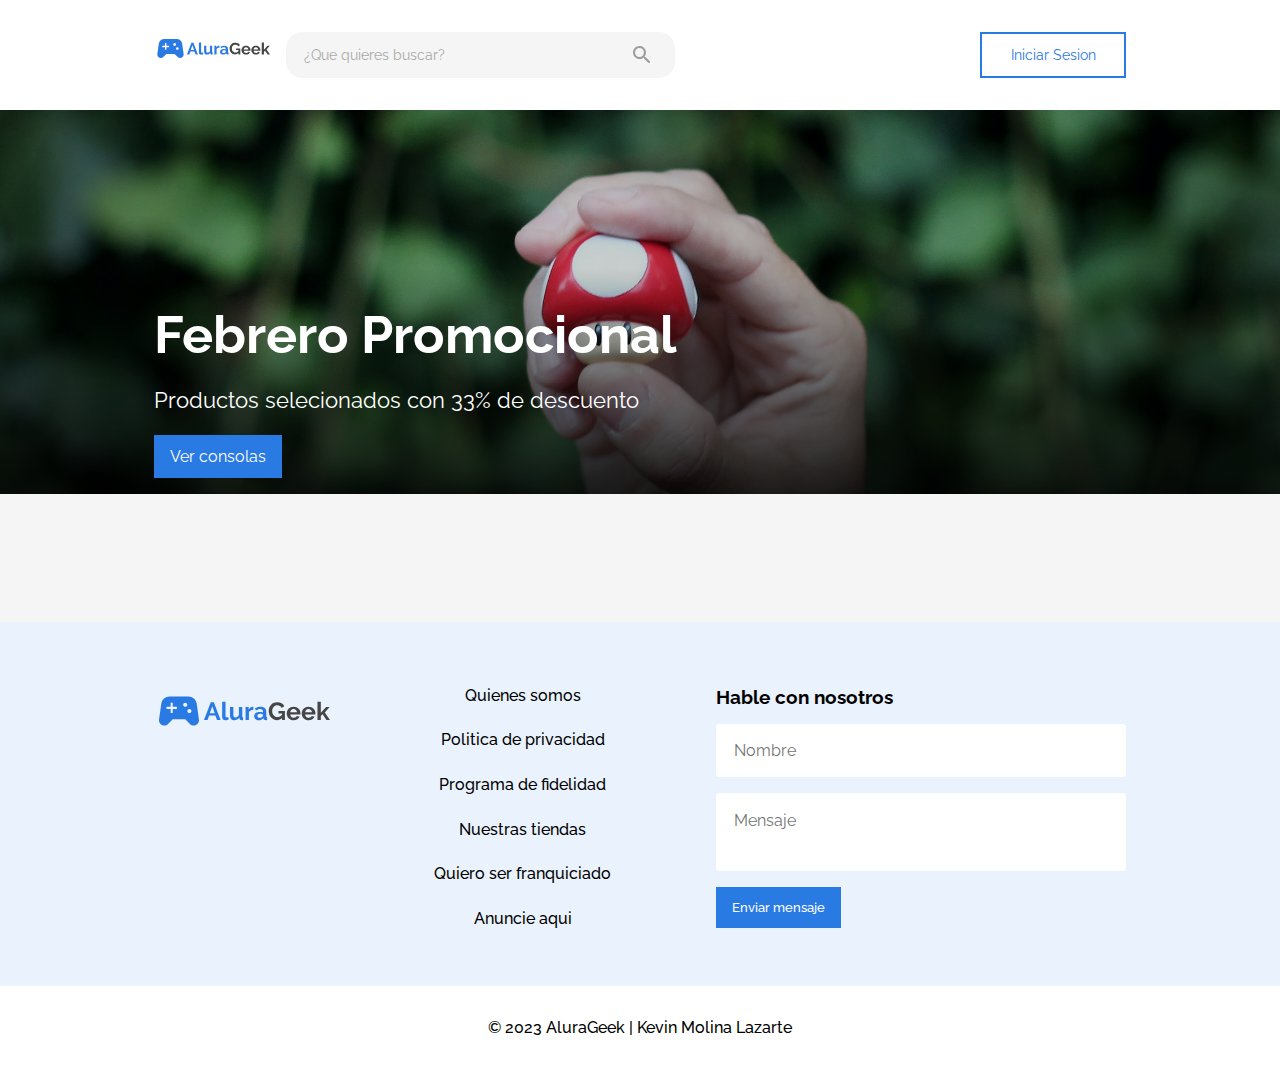
==== index.html @ e0d13611 "Acabamos el Front-End" ====
<!DOCTYPE html>
<html lang="es">

<head>
    <meta charset="UTF-8">
    <meta name="viewport" content="width=device-width, initial-scale=1.0">
    <link rel="icon" href="./img/icon.svg">
    <!-- Google fonts -->
    <link rel="preconnect" href="https://fonts.googleapis.com">
    <link rel="preconnect" href="https://fonts.gstatic.com" crossorigin>
    <link href="https://fonts.googleapis.com/css2?family=Raleway:wght@400;500;600;700&display=swap" rel="stylesheet">
    <!-- Styles css -->
    <link rel="stylesheet" href="./css/index/style.css">
    <title>AluraGeek</title>
</head>

<body>
    <header class="header flex">
        <div class="header__logo">
            <a href="./index.html"><img class="logo__img" src="./img/logo.svg" alt="logo"></a>
        </div>
        <div class="header__register flex">
            <a class="register__item" href="./login.html">Iniciar Sesion</a>
        </div>
        <form class="header__search flex">
            <input class="search__input" type="search" placeholder="¿Que quieres buscar?">
            <div class="search__btn flex">
                <input class="btn__input" type="submit" value="">
                <img class="btn__img" src="./img/search.svg" alt="search">
            </div>
        </form>
    </header>
    <main>
        <section class="banner">
            <article class="banner__item flex-column">
                <div class="item__title flex">
                    <h2 class="">Febrero Promocional</h2>
                </div>
                <p class="item__description">Productos selecionados con 33% de descuento</p>
                <a href="./product.html?id=9" class="item__link">Ver consolas</a>
            </article>
        </section>
        <section id="gallery" class="gallery flex-column">
<!--             <div class="gallery__section">
                <div class="section__header flex">
                    <h2 class="header__title">Star Wars</h2>
                    <a class="header__link" href="./products.html">Ver todo</a>
                </div>
                <div class="section__products grid">
                    <article class="product">
                        <div class="product__img">
                            <img src="./img/star-wars/taza.png" alt="taza">
                        </div>
                        <p class="product__title">Taza Stormtrooper</p>
                        <p class="product__price">$66</p>
                        <a href="" class="product__link">Ver producto</a>
                    </article>
                    <article class="product">
                        <div class="product__img">
                            <img src="./img/star-wars/darth-vader.png" alt="figuras">
                        </div>
                        <p class="product__title">Figuras de Darth Vader</p>
                        <p class="product__price">$57</p>
                        <a href="" class="product__link">Ver producto</a>
                    </article>
                    <article class="product">
                        <div class="product__img">
                            <img src="./img/star-wars/doll.png" alt="doll">
                        </div>
                        <p class="product__title">Muñeco Yoda</p>
                        <p class="product__price">$35</p>
                        <a href="" class="product__link">Ver producto</a>
                    </article>
                    <article class="product">
                        <div class="product__img">
                            <img src="./img/star-wars/traje.png" alt="traje">
                        </div>
                        <p class="product__title">Traje Stormtrooper</p>
                        <p class="product__price">$120</p>
                        <a href="" class="product__link">Ver producto</a>
                    </article>
                    <article class="product">
                        <div class="product__img">
                            <img src="./img/star-wars/yoda.png" alt="traje">
                        </div>
                        <p class="product__title">Yoda</p>
                        <p class="product__price">$20</p>
                        <a href="" class="product__link">Ver producto</a>
                    </article>
                    <article class="product">
                        <div class="product__img">
                            <img src="./img/star-wars/palpatine.png" alt="traje">
                        </div>
                        <p class="product__title">Traje Palpatine</p>
                        <p class="product__price">$150</p>
                        <a href="" class="product__link">Ver producto</a>
                    </article>
                </div>
            </div>
            <div class="gallery__section">
                <div class="section__header flex">
                    <h2 class="header__title">Consolas</h2>
                    <a class="header__link" href="./products.html">Ver todo</a>
                </div>
                <div class="section__products grid">
                    <article class="product">
                        <div class="product__img">
                            <img src="./img/consolas/mando.png" alt="taza">
                        </div>
                        <p class="product__title">Mando Xbox</p>
                        <p class="product__price">$50</p>
                        <a href="" class="product__link">Ver producto</a>
                    </article>
                    <article class="product">
                        <div class="product__img">
                            <img src="./img/consolas/ps5.png" alt="figuras">
                        </div>
                        <p class="product__title">Play Station 5</p>
                        <p class="product__price">$460</p>
                        <a href="" class="product__link">Ver producto</a>
                    </article>
                    <article class="product">
                        <div class="product__img">
                            <img src="./img/consolas/nes.png" alt="doll">
                        </div>
                        <p class="product__title">Consola Nintendo NES</p>
                        <p class="product__price">$240</p>
                        <a href="" class="product__link">Ver producto</a>
                    </article>
                    <article class="product">
                        <div class="product__img">
                            <img src="./img/consolas/switch.png" alt="traje">
                        </div>
                        <p class="product__title">Nintendo Switch</p>
                        <p class="product__price">$420</p>
                        <a href="" class="product__link">Ver producto</a>
                    </article>
                    <article class="product">
                        <div class="product__img">
                            <img src="./img/consolas/xbox.png" alt="traje">
                        </div>
                        <p class="product__title">Xbox</p>
                        <p class="product__price">$400</p>
                        <a href="" class="product__link">Ver producto</a>
                    </article>
                    <article class="product">
                        <div class="product__img">
                            <img src="./img/consolas/game-boy.png" alt="traje">
                        </div>
                        <p class="product__title">Game Boy</p>
                        <p class="product__price">$999</p>
                        <a href="" class="product__link">Ver producto</a>
                    </article>
                </div>
            </div>
            <div class="gallery__section">
                <div class="section__header flex">
                    <h2 class="header__title">Diversos</h2>
                    <a class="header__link" href="./products.html">Ver todo</a>
                </div>
                <div class="section__products grid">
                    <article class="product">
                        <div class="product__img">
                            <img src="./img/diversos/camisa-atari.png" alt="taza">
                        </div>
                        <p class="product__title">Camisa Atari</p>
                        <p class="product__price">$36</p>
                        <a href="" class="product__link">Ver producto</a>
                    </article>
                    <article class="product">
                        <div class="product__img">
                            <img src="./img/diversos/camisa-snes.png" alt="figuras">
                        </div>
                        <p class="product__title">Camisa Snes</p>
                        <p class="product__price">$57</p>
                        <a href="" class="product__link">Ver producto</a>
                    </article>
                    <article class="product">
                        <div class="product__img">
                            <img src="./img/diversos/sonic.png" alt="doll">
                        </div>
                        <p class="product__title">Muñeco Sonic</p>
                        <p class="product__price">$15</p>
                        <a href="" class="product__link">Ver producto</a>
                    </article>
                    <article class="product">
                        <div class="product__img">
                            <img src="./img/diversos/relog.png" alt="traje">
                        </div>
                        <p class="product__title">Relog Digital</p>
                        <p class="product__price">$24</p>
                        <a href="" class="product__link">Ver producto</a>
                    </article>
                    <article class="product">
                        <div class="product__img">
                            <img src="./img/diversos/gafas.png" alt="traje">
                        </div>
                        <p class="product__title">Gafas Virtuales</p>
                        <p class="product__price">$820</p>
                        <a href="" class="product__link">Ver producto</a>
                    </article>
                    <article class="product">
                        <div class="product__img">
                            <img src="./img/diversos/pikachu.png" alt="traje">
                        </div>
                        <p class="product__title">Pikachu</p>
                        <p class="product__price">$24</p>
                        <a href="" class="product__link">Ver producto</a>
                    </article>
                </div>
            </div> -->
        </section>
        <section class="contact_us flex-column">
            <div class="contact_us__img">
                <img src="./img/logo.svg" alt="logo">
            </div>
            <div class="contact_us__links">
                <ul class="links__list flex-column">
                    <li class="list__item"><a href="">Quienes somos</a></li>
                    <li class="list__item"><a href="">Politica de privacidad</a></li>
                    <li class="list__item"><a href="">Programa de fidelidad</a></li>
                    <li class="list__item"><a href="">Nuestras tiendas</a></li>
                    <li class="list__item"><a href="">Quiero ser franquiciado</a></li>
                    <li class="list__item"><a href="">Anuncie aqui</a></li>
                </ul>
            </div>
            <form action="" class="contact_us__form flex-column">
                <h3 class="form__title">Hable con nosotros</h3>
                <div class="form__item">
                    <input class="item__input" type="text" name="name" id="name" placeholder="Nombre" required>
                </div>
                <div class="form__item">
                    <textarea class="item__input" name="message" id="message" placeholder="Mensaje" required></textarea>
                </div>
                <input class="form__btn" type="submit" value="Enviar mensaje">
            </form>
        </section>
    </main>
    <footer class="footer">
        <p class="footer__text">© 2023 AluraGeek | Kevin Molina Lazarte</p>
    </footer>
    <script type="module" src="./js/index.js"></script>
</body>

</html>
---- css/index/style.css ----
@import url(./header.css);
@import url(./banner.css);
@import url(./gallery.css);
@import url(./contact_us.css);
@import url(./footer.css);
html {
    box-sizing: border-box;
    font-family: 'Raleway', sans-serif;
    scroll-behavior: smooth;
}
*,
*::after,
*::before {
    box-sizing: inherit;
    font-family: inherit;
}
body{
    margin: 0;
}
body{
    display: flex;
    flex-direction: column;
    height: 100vh;
}
main{
    background-color:#F5F5F5;
    display: flex;
    flex-grow: 1;
    flex-direction: column;
}
h1,h2,h3{
    margin: 0;
}
a{
    text-decoration: none;
    color: initial;
}
.flex {
    display: flex;
}

.flex-column {
    display: flex;
    flex-direction: column;
}
.grid{
    display: grid;
}
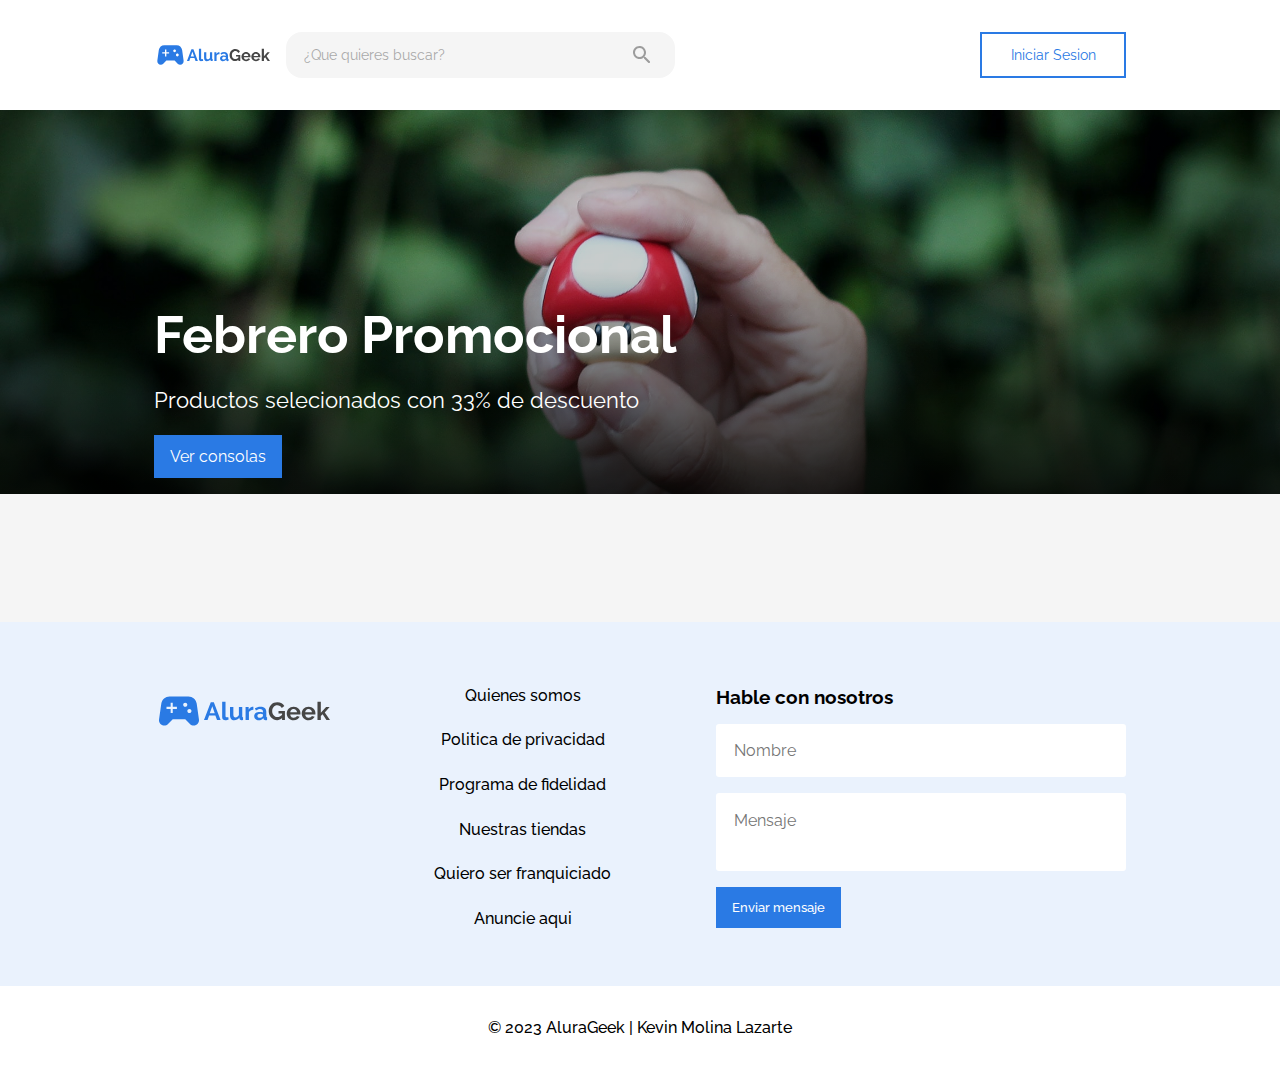
==== commit 9f4a4b3f: "Agregando mas mejoras" ====
--- a/index.html
+++ b/index.html
@@ -41,178 +41,10 @@
             </article>
         </section>
         <section id="gallery" class="gallery flex-column">
-<!--             <div class="gallery__section">
-                <div class="section__header flex">
-                    <h2 class="header__title">Star Wars</h2>
-                    <a class="header__link" href="./products.html">Ver todo</a>
-                </div>
-                <div class="section__products grid">
-                    <article class="product">
-                        <div class="product__img">
-                            <img src="./img/star-wars/taza.png" alt="taza">
-                        </div>
-                        <p class="product__title">Taza Stormtrooper</p>
-                        <p class="product__price">$66</p>
-                        <a href="" class="product__link">Ver producto</a>
-                    </article>
-                    <article class="product">
-                        <div class="product__img">
-                            <img src="./img/star-wars/darth-vader.png" alt="figuras">
-                        </div>
-                        <p class="product__title">Figuras de Darth Vader</p>
-                        <p class="product__price">$57</p>
-                        <a href="" class="product__link">Ver producto</a>
-                    </article>
-                    <article class="product">
-                        <div class="product__img">
-                            <img src="./img/star-wars/doll.png" alt="doll">
-                        </div>
-                        <p class="product__title">Muñeco Yoda</p>
-                        <p class="product__price">$35</p>
-                        <a href="" class="product__link">Ver producto</a>
-                    </article>
-                    <article class="product">
-                        <div class="product__img">
-                            <img src="./img/star-wars/traje.png" alt="traje">
-                        </div>
-                        <p class="product__title">Traje Stormtrooper</p>
-                        <p class="product__price">$120</p>
-                        <a href="" class="product__link">Ver producto</a>
-                    </article>
-                    <article class="product">
-                        <div class="product__img">
-                            <img src="./img/star-wars/yoda.png" alt="traje">
-                        </div>
-                        <p class="product__title">Yoda</p>
-                        <p class="product__price">$20</p>
-                        <a href="" class="product__link">Ver producto</a>
-                    </article>
-                    <article class="product">
-                        <div class="product__img">
-                            <img src="./img/star-wars/palpatine.png" alt="traje">
-                        </div>
-                        <p class="product__title">Traje Palpatine</p>
-                        <p class="product__price">$150</p>
-                        <a href="" class="product__link">Ver producto</a>
-                    </article>
-                </div>
-            </div>
-            <div class="gallery__section">
-                <div class="section__header flex">
-                    <h2 class="header__title">Consolas</h2>
-                    <a class="header__link" href="./products.html">Ver todo</a>
-                </div>
-                <div class="section__products grid">
-                    <article class="product">
-                        <div class="product__img">
-                            <img src="./img/consolas/mando.png" alt="taza">
-                        </div>
-                        <p class="product__title">Mando Xbox</p>
-                        <p class="product__price">$50</p>
-                        <a href="" class="product__link">Ver producto</a>
-                    </article>
-                    <article class="product">
-                        <div class="product__img">
-                            <img src="./img/consolas/ps5.png" alt="figuras">
-                        </div>
-                        <p class="product__title">Play Station 5</p>
-                        <p class="product__price">$460</p>
-                        <a href="" class="product__link">Ver producto</a>
-                    </article>
-                    <article class="product">
-                        <div class="product__img">
-                            <img src="./img/consolas/nes.png" alt="doll">
-                        </div>
-                        <p class="product__title">Consola Nintendo NES</p>
-                        <p class="product__price">$240</p>
-                        <a href="" class="product__link">Ver producto</a>
-                    </article>
-                    <article class="product">
-                        <div class="product__img">
-                            <img src="./img/consolas/switch.png" alt="traje">
-                        </div>
-                        <p class="product__title">Nintendo Switch</p>
-                        <p class="product__price">$420</p>
-                        <a href="" class="product__link">Ver producto</a>
-                    </article>
-                    <article class="product">
-                        <div class="product__img">
-                            <img src="./img/consolas/xbox.png" alt="traje">
-                        </div>
-                        <p class="product__title">Xbox</p>
-                        <p class="product__price">$400</p>
-                        <a href="" class="product__link">Ver producto</a>
-                    </article>
-                    <article class="product">
-                        <div class="product__img">
-                            <img src="./img/consolas/game-boy.png" alt="traje">
-                        </div>
-                        <p class="product__title">Game Boy</p>
-                        <p class="product__price">$999</p>
-                        <a href="" class="product__link">Ver producto</a>
-                    </article>
-                </div>
-            </div>
-            <div class="gallery__section">
-                <div class="section__header flex">
-                    <h2 class="header__title">Diversos</h2>
-                    <a class="header__link" href="./products.html">Ver todo</a>
-                </div>
-                <div class="section__products grid">
-                    <article class="product">
-                        <div class="product__img">
-                            <img src="./img/diversos/camisa-atari.png" alt="taza">
-                        </div>
-                        <p class="product__title">Camisa Atari</p>
-                        <p class="product__price">$36</p>
-                        <a href="" class="product__link">Ver producto</a>
-                    </article>
-                    <article class="product">
-                        <div class="product__img">
-                            <img src="./img/diversos/camisa-snes.png" alt="figuras">
-                        </div>
-                        <p class="product__title">Camisa Snes</p>
-                        <p class="product__price">$57</p>
-                        <a href="" class="product__link">Ver producto</a>
-                    </article>
-                    <article class="product">
-                        <div class="product__img">
-                            <img src="./img/diversos/sonic.png" alt="doll">
-                        </div>
-                        <p class="product__title">Muñeco Sonic</p>
-                        <p class="product__price">$15</p>
-                        <a href="" class="product__link">Ver producto</a>
-                    </article>
-                    <article class="product">
-                        <div class="product__img">
-                            <img src="./img/diversos/relog.png" alt="traje">
-                        </div>
-                        <p class="product__title">Relog Digital</p>
-                        <p class="product__price">$24</p>
-                        <a href="" class="product__link">Ver producto</a>
-                    </article>
-                    <article class="product">
-                        <div class="product__img">
-                            <img src="./img/diversos/gafas.png" alt="traje">
-                        </div>
-                        <p class="product__title">Gafas Virtuales</p>
-                        <p class="product__price">$820</p>
-                        <a href="" class="product__link">Ver producto</a>
-                    </article>
-                    <article class="product">
-                        <div class="product__img">
-                            <img src="./img/diversos/pikachu.png" alt="traje">
-                        </div>
-                        <p class="product__title">Pikachu</p>
-                        <p class="product__price">$24</p>
-                        <a href="" class="product__link">Ver producto</a>
-                    </article>
-                </div>
-            </div> -->
         </section>
         <section class="contact_us flex-column">
             <div class="contact_us__img">
-                <img src="./img/logo.svg" alt="logo">
+                <img  src="./img/logo.svg" alt="logo">
             </div>
             <div class="contact_us__links">
                 <ul class="links__list flex-column">
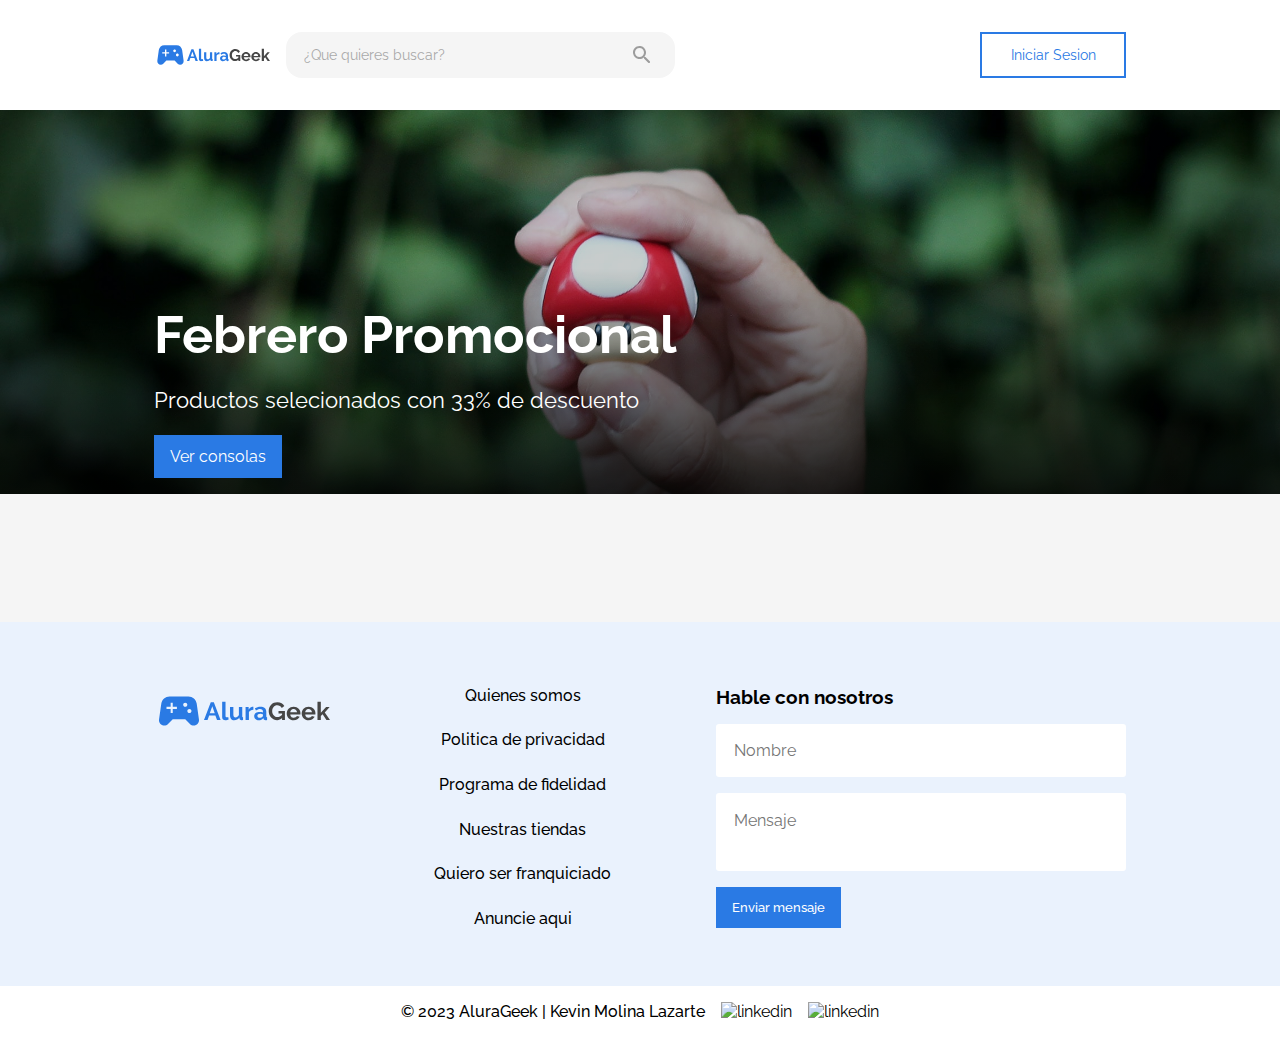
==== commit 7d2b4fa7: "Ultimas mejoras" ====
--- a/index.html
+++ b/index.html
@@ -23,7 +23,7 @@
             <a class="register__item" href="./login.html">Iniciar Sesion</a>
         </div>
         <form class="header__search flex">
-            <input class="search__input" type="search" placeholder="¿Que quieres buscar?">
+            <input class="search__input" type="text" placeholder="¿Que quieres buscar?">
             <div class="search__btn flex">
                 <input class="btn__input" type="submit" value="">
                 <img class="btn__img" src="./img/search.svg" alt="search">
@@ -68,10 +68,13 @@
             </form>
         </section>
     </main>
-    <footer class="footer">
+    <footer class="footer flex">
         <p class="footer__text">© 2023 AluraGeek | Kevin Molina Lazarte</p>
+        <a target="_blank" href="https://github.com/molinalk/AluraGeek"><img src="https://img.icons8.com/fluency/35/github.png" alt="linkedin"></a>
+        <a target="_blank" href="https://www.linkedin.com/in/kevin-molina-lazarte"><img src="https://img.icons8.com/fluency/35/linkedin.png" alt="linkedin"></a>
     </footer>
     <script type="module" src="./js/index.js"></script>
+    <script type="module" src="./js/search_products.js"></script>
 </body>
 
 </html>